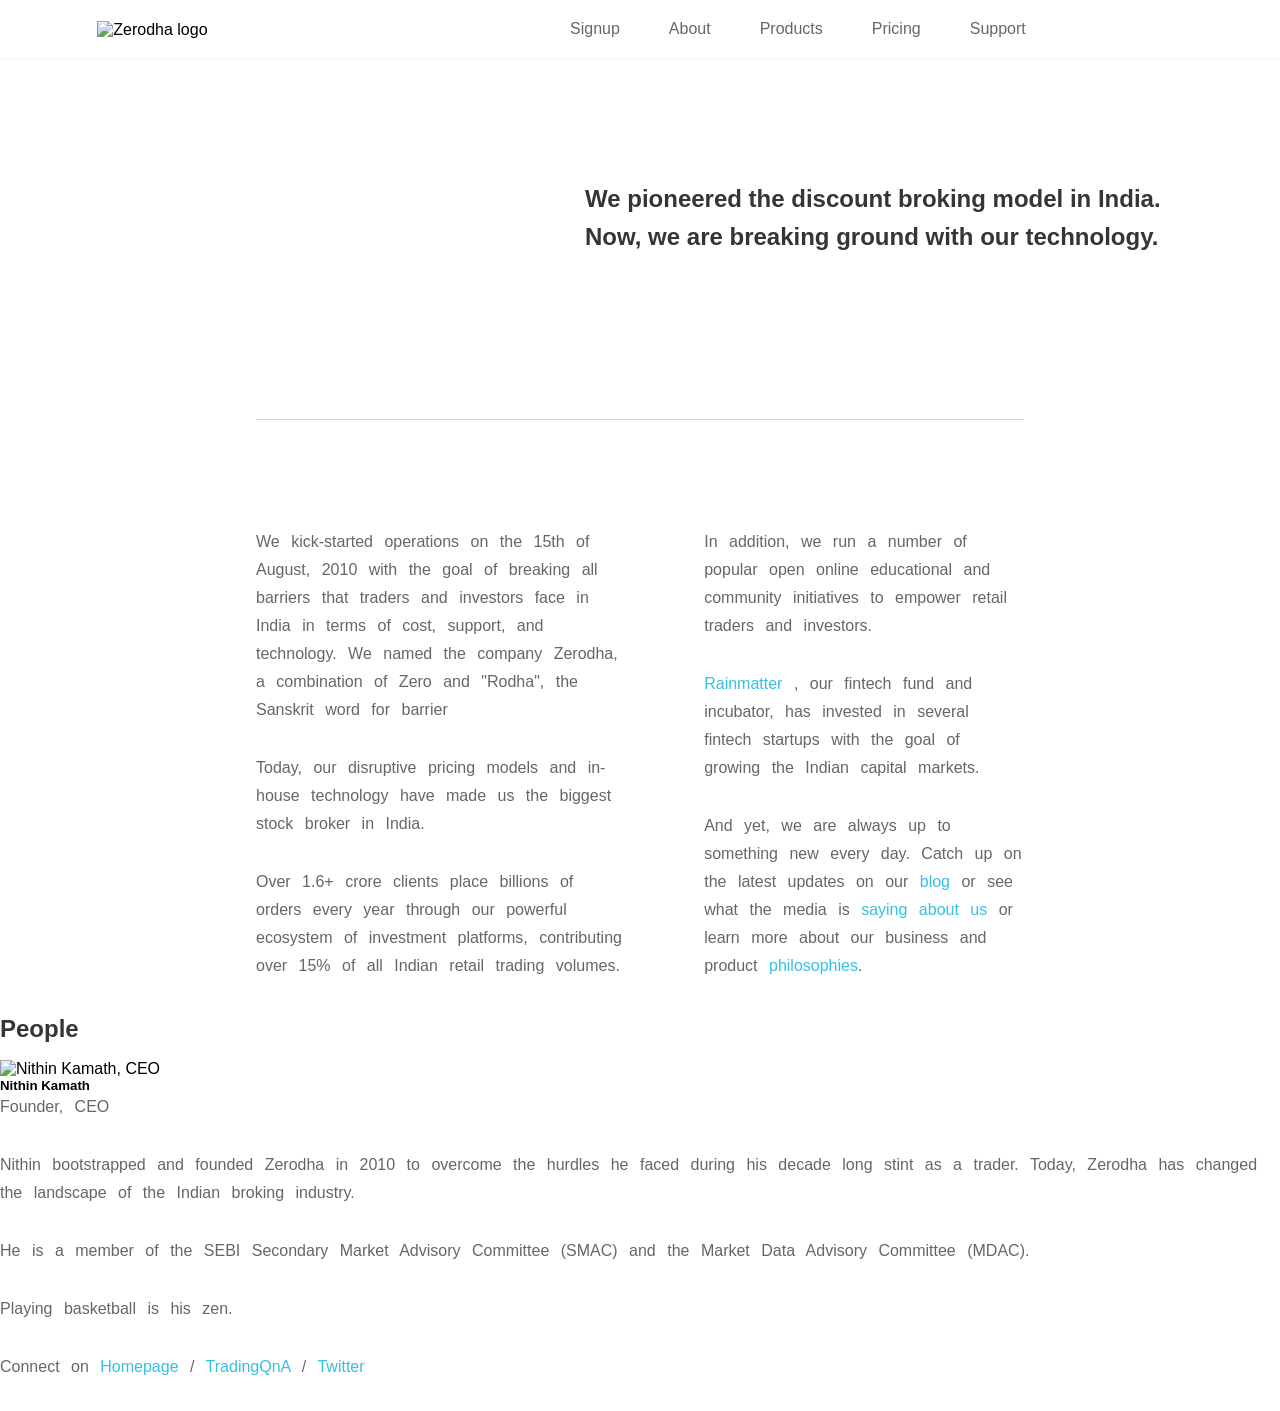
==== About.html @ e191c099 "Initial zerodha project" ====
<!DOCTYPE html>
<html lang="en">
<head>
    <meta charset="UTF-8">
    <meta name="viewport" content="width=device-width, initial-scale=1.0">
    <title>Document</title>
     <link rel="stylesheet" href="style.css">
     <link rel="stylesheet" href="https://cdnjs.cloudflare.com/ajax/libs/font-awesome/7.0.1/css/all.min.css">
</head>
<body>
    <!-- header -->
    <header>
             <nav class="navbar">
                <div class="logo">
                    <img class="logo-img" src="https://zerodha.com/static/images/logo.svg" alt="Zerodha logo">
                </div>
                <div class="menubar">
                <ul>
                <li><a href="Signup.html">Signup</a></li>
                <li><a href="About.html">About</a></li>
                <li><a href="">Products</a></li>
                <li><a href="">Pricing</a></li>
                <li><a href="">Support</a></li>
                </ul>
             </div>
            </nav> 
            
        </header>
        
    <main>
        <div class="about-intro">
            <h2>
           We pioneered the discount broking model in India.<br>
           Now, we are breaking ground with our technology.
           </h2>
        </div>
        <section class="about-summery">
            <div class="summery-left">
              <p>We kick-started operations on the 15th of August, 2010 with the goal of breaking all barriers that traders and investors face in India in terms of cost, support, and technology. We named the company Zerodha, a combination of Zero and "Rodha", the Sanskrit word for barrier</p>
              <p>Today, our disruptive pricing models and in-house technology have made us the biggest stock broker in India.</p>  
              <p>Over 1.6+ crore clients place billions of orders every year through our powerful ecosystem of investment platforms, contributing over 15% of all Indian retail trading volumes.</p>
            </div>
            <div class="summery-right">
                <p>In addition, we run a number of popular open online educational and community initiatives to empower retail traders and investors.
                </p>
                <p> <a href="https://rainmatter.com/" target="_blank">Rainmatter</a> , our fintech fund and incubator, has invested in several fintech startups with the goal of growing the Indian capital markets.</p>
                <p>And yet, we are always up to something new every day. Catch up on the latest updates on our <a href="/z-connect">blog</a> or see what
            the media is <a href="/media">saying about us</a> or learn more about our business and product <a href="/about/philosophy/">philosophies</a>.
          </p>
            </div>
        </section>

        <section class="about-people">
    <div class="mini-container">
      <h2 class="text-center">People</h2>
      <div class="ceo-container">
        <div class="columns five text-center">
          <img class="founder-image" src="/static/images/nithin-kamath.jpg" alt="Nithin Kamath, CEO">
          <h5>Nithin Kamath</h5>
          <p>Founder, CEO</p>
         </div>
        <div class="ceo">
          <p>
            Nithin bootstrapped and founded Zerodha in 2010 to overcome the
            hurdles he faced during his decade long stint as a trader.
            Today, Zerodha has changed the landscape of the Indian broking
            industry.
          </p>
          <p>
            He is a member of the SEBI Secondary Market Advisory Committee (SMAC) and the Market Data Advisory Committee (MDAC).
          </p>
          <p>Playing basketball is his zen.</p>
          <p>
            Connect on
            <a target="_blank" href="https://nithinkamath.me/" title="Homepage">Homepage</a> /
            <a target="_blank" href="https://tradingqna.com/u/nithin/summary" title="TradingQnA">TradingQnA</a> /
            <a target="_blank" href="https://twitter.com/Nithin0dha">Twitter</a>
          </p>
        </div>
      </div>
    </div>
    <!-- people team members -->
    <!-- row -->
    </div>
  </section>
    </main>

    
    <script src="script.js"></script>
</body>
</html>
---- style.css ----
*
{
    padding: 0;
    margin: 0;
    box-sizing: border-box;
    font-family:sans-serif ;
}
a
{
    text-decoration: none;
    color: rgb(54, 192, 227);
}
h1{
    margin-bottom: 48px;
    color: #424242;
    
}

h2
{
    margin-bottom: 12px;
    color:#353535;
  line-height: 1.6;
    font-size: 1.5rem;
    font-weight: 600;
}
 p{
    margin-bottom: 30px;
    color: #666;
    word-spacing: 7px;
    line-height: 1.75;

}

/*-----header------*/
.navbar {
    display: flex;
    width: 100%;
    justify-content: space-around;
    gap: 350px;
    box-shadow: 2px 1px 2px #eee;
    background-color: #fff;  
    padding: 20px;
    top:0;
    /* position: fixed; */
}
header
{
    position: fixed;
    width: 100%;
}
.navbar .logo-img {
    max-height: 17px;
    vertical-align: middle;
    position: relative; 
    margin-left: 71px;
}
img {
    max-width: 100%;
}
.menubar {
    margin-right: 228px;
}
.menubar ul
{
    display: flex;
    list-style: none;
    gap: 49px;       
}
.menubar a{
    
    text-decoration: none;
    color: #666;
    font-family: sans-serif;
}
.menubar a:hover
{
    color: rgb(54, 192, 227);
}
/*-------hero-------*/

.hero_img {
    justify-content: center;
    align-items: center;
    display: flex;
}
.hero_img img{
    width: 900px;
        margin-top: 12px;
        
}

/*--------section-1------------*/
.section-1 {
    padding: 0 140px;
    /* align-items: center; */
    text-align: center;
    font-family: sans-serif;
    color: #666;
}

input#Signupbtn {
    height: 59px;
    width: 230px;
    font-size: larger;
    background-color: royalblue;
    color: white;
    margin-top: 30px;
    border: none;
    border-radius: 4px;
}
input#Signupbtn:hover{
    background-color: black;
}

/*--------section 2------------*/
.section-2
{
    display:flex;
    justify-content: space-between;
    padding: 0 140px;
    margin-top: 120px;
    gap: 40px;
    
    
    font-family: sans-serif;
}

.section-2-left {
    margin-left: 110px;
}


.section-2-right {
    margin-right: 110px;
}
.section-2-right img
{
    width: 1238px;
    height: 730px;
}
.section-2-right a
{
    text-decoration: none;
    color: rgb(54, 192, 227);
}
.image-section
{
        display: flex;
    justify-content: center;
    margin-left: 80px 0;
    padding-top: 85px;
}

/*-----pricing ----*/
.pricing
{
    font-family:sans-serif ;
    color: #666;
    display: flex;
    padding: 0 140px;
    margin-top: 120px;
    justify-content: space-between;
}
.price-left
{
    width: 400px;
}

.column1
{
    display: flex;
}
.column1 img {
    width: 120px;
    display: inline-block;
}
.column1 p{
   font-size: small;
   align-self: center;
  
}
/*------ section varsity--------*/
.varsity {
    display: flex;
    justify-content: space-between;
    padding: 0 140px;
    margin-top: 135px;
    gap: 140px;
    margin-right: 63px;
    padding-bottom: 100px;
}
.varsity-img img {
    width: 706px;
}
/*----footer------*/
footer
{
    padding-top: 70px;
}
.footer
{
    display: flex;
    justify-content: space-around;
    background-color: #f9f9f9d2;
    border-top: #66666669;
    padding-top: 40px;
}
.footer h3{
    color:#424242;
    font-family: sans-serif;
    font-weight: 300;

}
.footer ul
{
    list-style: none;
   padding-top: 20px;
    
}
.footer ul li a{
    color: #5b5b5b;
    line-height: 2;
    

}

.footer a:hover{
    color: rgb(54, 192, 227);
}
.media .logo img{
    height:20px;
}
.media p {
    font-size: small;
    margin-bottom: auto;
    line-height: 2;
}
.media ul
{
    display: flex;
    text-decoration: none;
    list-style: none;
    padding: 10px 0;
    color:#5b5b5b
} 
.media ul li{
    height: 20px;  padding:0 8px;
}
.media ul li:hover
{
    color: rgb(54, 192, 227);
}

/*******sign up page ********/
.signup-intro h1{
    font-weight: 400;
    margin-bottom: 15px;
 }

 .signup-intro h3{
    color: #9b9797fa;
    font-weight: 300;
    margin-top: 16px;
 }
 .signup-intro
 {
    text-align: center;
    padding-top:20vh;
    margin-bottom: 5vh;
 }
 .form
 {
    display: flex;
       padding: 41px 249px

 }
 .form .form-left img{
       width: 70vh;
 }
.form-right {
    padding-left: 43px;
    padding-top: 25px;
}
.form-right p
{
    margin-bottom: 14px;
}
 .form .form-right form input[type="tel"] {
    font-size: large;
    position: relative;
    width: 18vw;
    height: 7vh;
    border-color: #a6a5a557;
    border: 1px solid #a6a5a557 ;
    top: 4px;
    left: 75px;
}

.span-1{
   
    box-sizing: border-box;
    display: flex;
    flex: 0 1 auto;
    flex-flow: row;
    align-items: center;
}
.span-1 .mobile-prefix {
    position: absolute;
    border-radius: 2px;
    border: 1px solid #a6a5a557;
    padding: 14px 11px 13px 11px;
    color: #424242;
    border-right: 1px solid #d1d1d1;
    font-size: 1.2em;
    display: flex;
    justify-content: center;
    align-items: center;
    width: 5vw;
    height: 7vh;
    margin-top: 7px;
}

input#otpbtn {
    height: 7vh;
    width: 16vw;
    font-size: larger;
    background-color: royalblue;
    color: white;
    margin-top: 30px;
    border: none;
    border-radius: 4px;
    margin-bottom: 30px;
}
input#otpbtn:hover{
    background-color: black;
}

.policy-terms
{
    color: rgb(102, 102, 102);
    font-size: smaller;
margin-bottom: 30px;
}
.NRI{
    color: rgb(102, 102, 102);
    font-size: smaller;
}

/* ***** investment options */

section.account-open-investmet-options {
    padding: 8vh;
    padding-left: 24vh;
    padding-right: 23vh;
}

.investmet-options
{
    display: flex;
    justify-content: space-around;
   display: flex;
    justify-content: space-around;
    grid-template-columns: 1fr 1fr;
    gap: 46px 69px;
    padding-top: 24px;
    padding-bottom: 24px;
    padding-left: 140px;
    padding-right: 140px;
    flex-wrap: wrap;
}
.option
{
   display: flex;
    width: 26vw;
    justify-content: space-between;
    gap: 35px;
}

.account-open-investmet-options h1 {
    margin-bottom: 12px;
   
    font-weight: 500;
    font-size: 29px;  
    text-align: center;
    padding-bottom: 8vh;
}

.option h3{
    color: #353535;
    font-weight: 500;
}

input#ExploreInvestmentbtn {
    height: 7vh;
    width: 16vw;
    font-size: larger;
    background-color: royalblue;
    color: white;
    margin-top: 7vh;
    border: none;
    border-radius: 4px;
    margin-bottom: 30px;
    margin-left: 59vh;
}

/* steps to open demat account */
.open-demat-ac
{
     background-color: #fafafb;
}

.step-open-heading h2{
    margin-bottom: 12px;
    padding-top: 8vh;
    font-weight: 500;
    font-size: 1.5rem;
    line-height: 1.5;
    text-align: center;
    font-weight: 500;
    padding-bottom: 8vh;

}
.steps-open-demat-ac
{
    display: flex;
    justify-content: center;
    padding-bottom: 10vh; 
}
.steps-open-demat-ac .step-img img {
   width: 30vw;
    height: 30vh;
}

.step-no {
    
    display: flex;
    gap: 20px;
   
    border-bottom: 1px solid rgb(221, 221, 221);
    padding-top: 15px;
    width: 28vw;
}
input#ExploreInvestmentbtn:hover{
    background-color: black;
}

.no {
    height: 4vh;
    border-radius: 18px;
    border:rgb(221, 221, 221) solid 1px;
    width: 4vh;
    align-content: center;
    text-align: center;
    font-weight:200 ;
    margin-top: 4px;
    
}
.no h4 {
    font-weight: 100;
    color: #353535;
}
.step
{
    
    display: inline-block;
    font-size: 1.3rem;
    
    line-height: 1.8;
    margin-bottom: 15px;
    font-weight: 500;
    margin-left: 15px;
}

/* *****benefits***** */

.benefits-demat-ac .benefit-img img{
    width: 30vw;
    margin-top: 20vh;
}

.benefits-demat-ac
{
    display: flex;
    justify-content: center;
    flex-flow: row wrap;
    gap: 50px;
    padding-top: 15vh;
}
.benefits
{

    width: 37vw;
}

.benefits h3
{
font-size: 20px;
line-height: 1.6;
margin-top: 0px;
 font-weight: 500;
margin-bottom: 20px;
}

/* ***account types**** */
section.different-account-types {
    margin-top: 16vh;
    margin-bottom: 16vh;
}
.diff-ac-types-heading h2{
    text-align: center;
    margin-top: 5vh;
    margin-bottom: 5vh;
    
}

.account-types
{
    display: flex;
    justify-content: center;
    gap:45px;
    margin-top: 8vh;
    margin-bottom: 8vh;
}
.ac-type
{
    width: 22vw;
    height: 17vh;
    text-align: left;
    margin-bottom: 5vh;
}
.ac-type .acop-type-card:hover
{
    border-color:#387ed1 ;
}
.account-types h3
{
    font-size: 18px;
    line-height: 1.6;
    color: #444;
    margin-bottom: 20px;
}
.acop-type-card
{
    display: inline-block;
    border: 1px solid #e1e1e1;
    border-radius: 5px;
    padding: 22px;
    position: relative;
}
.account-types .acop-type-card img{
    position: absolute;
    left: -18px;
    background-color: #eff6ff;
    border-radius: 50%;
    padding: 6px;
}
/*FAQ  */
section.FAQ {
    margin-bottom: 12vh;
}
.FAQ h2{
    margin-left: 18vh;
}
.question {
    margin: 0 140px;
}
.faq-item
{
    
    border: 1px solid #ddd;
}
.blue-line
{
    height: 4px;
    width: 10%;
    background-color: #387ed1;
    transition: width 1s ease;
}
/* hover effect */
.faq-item:hover .blue-line
{
    width: 15%;
}
.faq-question {
    cursor: pointer;   
    display: flex;
    justify-content: space-between;
    align-items: center;  
    font-weight: 400;
    color:#424242;
    padding-top: 4vh;
    padding-bottom: 4vh;   
}
.icon-arrow i{
    color: #666;
    transition: transform 1s ease;
} 
.faq-answer
{
    overflow: hidden;
    max-height: 0;
    transition:max-height 0.4s ease;
    padding: 0;
    padding: 0;
    color: #666;
    line-height: 1.5;
}

.faq-item.active .faq-answer
{
    margin-top: 10px;
    max-height: 300px;
}
.faq-item.active .icon-arrow
{
    transform: rotate(180deg);
}
.faq-answer ul{
    color: #666;
    list-style: circle;
}

/* about us page CSS */
.about-intro {
    padding-top: 20vh;
    padding-left: 65vh;
}
section.about-summery {
    display: flex;
    justify-content: space-between;
    gap: 9vh;
    margin-top: 18vh;
    margin-left: 20vw;
    margin-right: 20vw;
    color:#424242;
    padding-top: 12vh;
    border-top: #d1d1d1 1px solid;
}
.summery-left {
    width: 62%;
}
.summery-right {
    width: 54%;
}
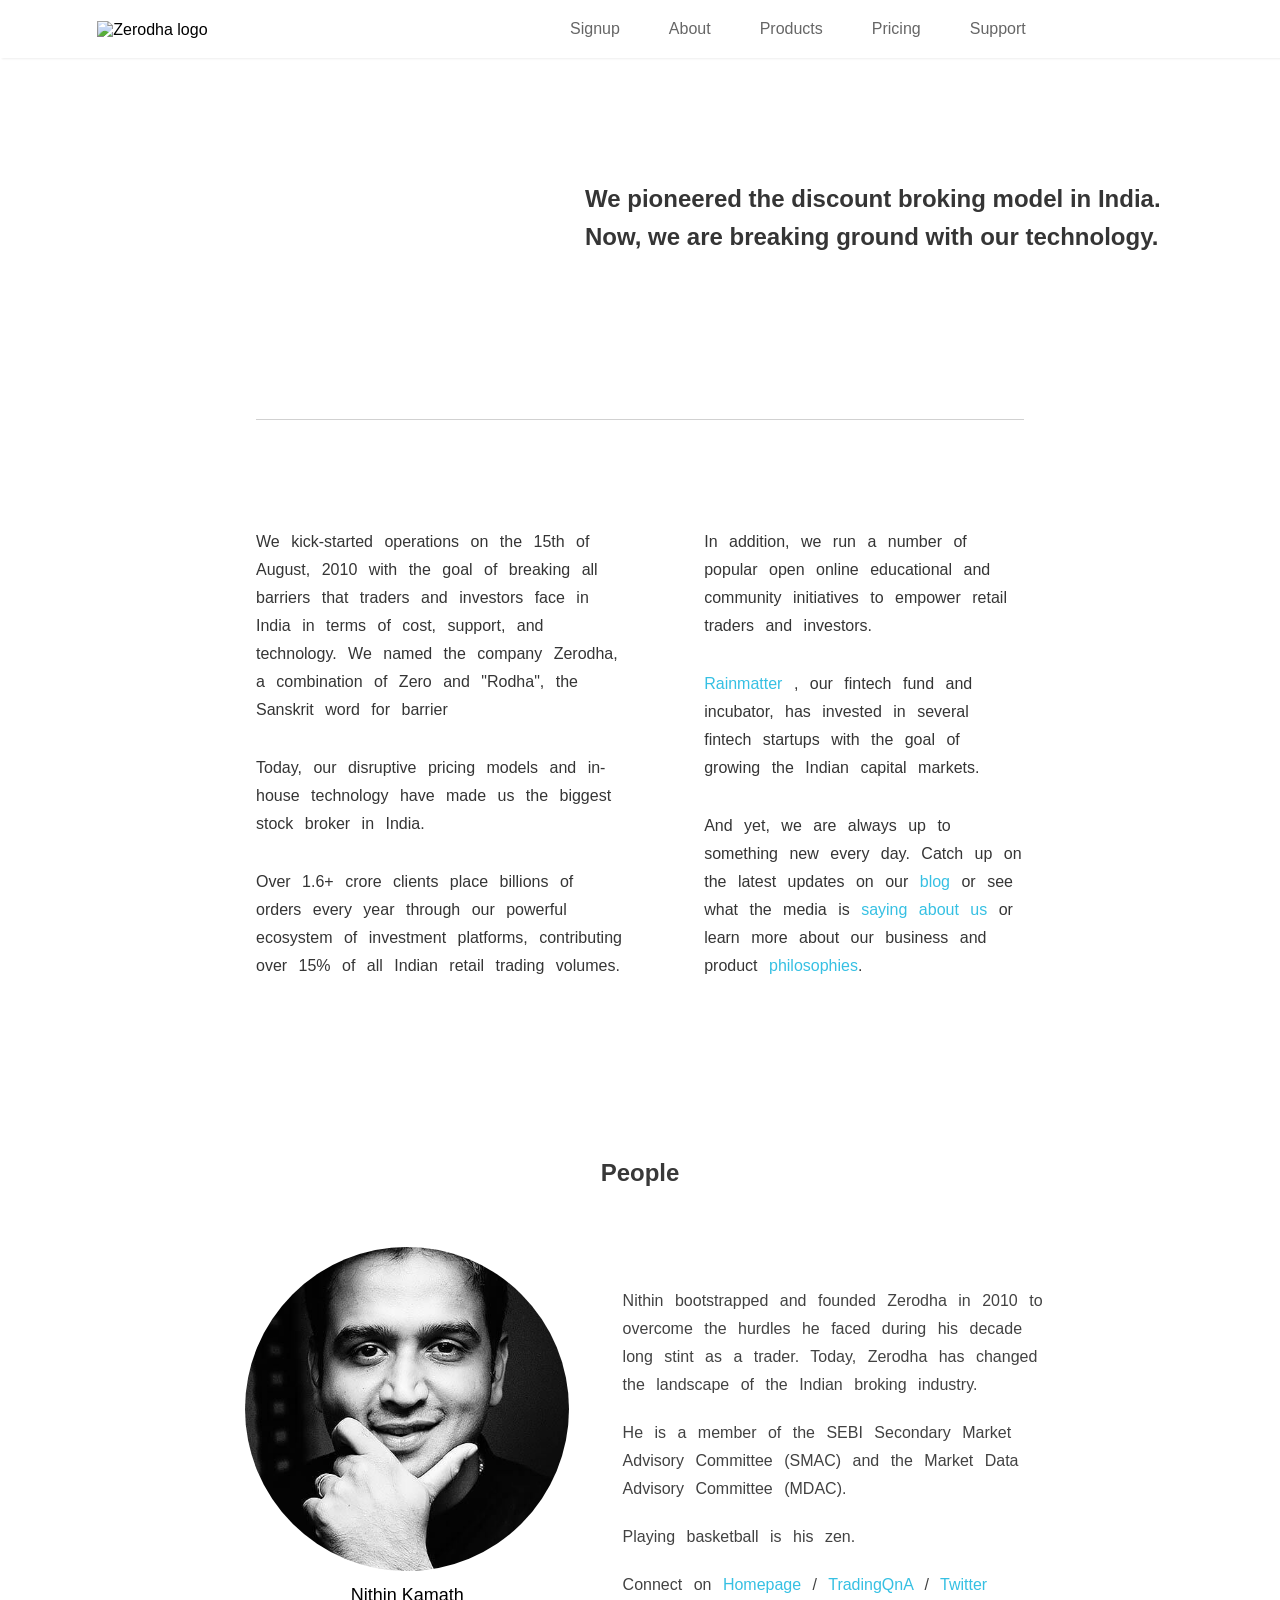
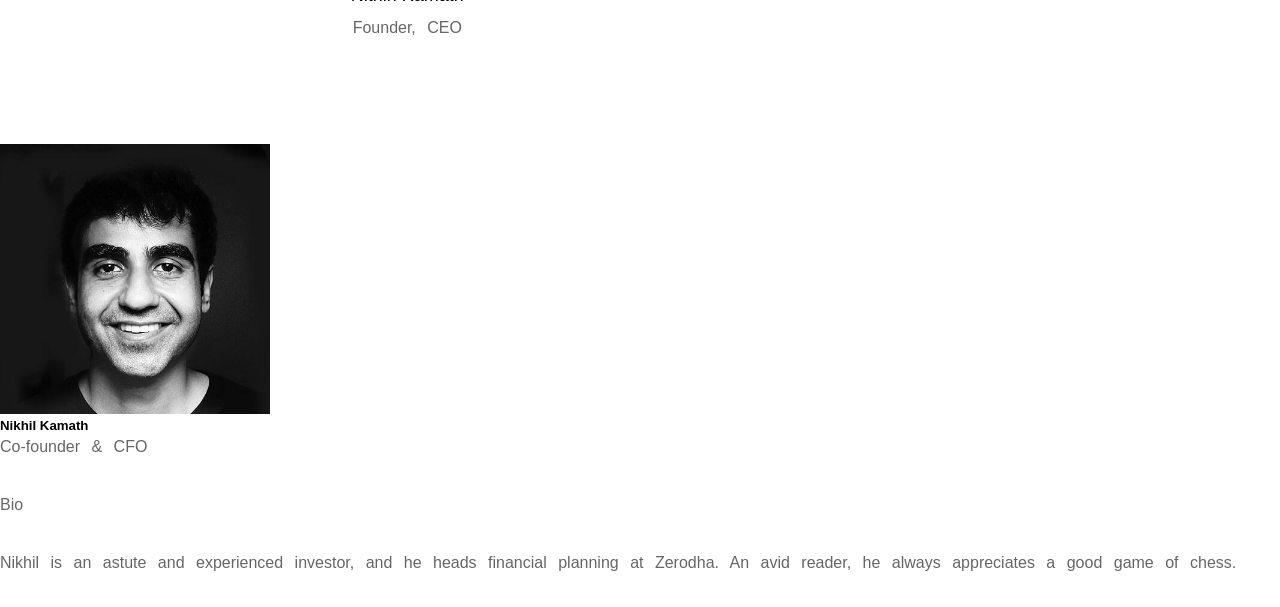
==== commit 85f36a7c: "added ceo section in about us" ====
--- a/About.html
+++ b/About.html
@@ -51,38 +51,41 @@
         </section>
 
         <section class="about-people">
-    <div class="mini-container">
-      <h2 class="text-center">People</h2>
-      <div class="ceo-container">
-        <div class="columns five text-center">
-          <img class="founder-image" src="/static/images/nithin-kamath.jpg" alt="Nithin Kamath, CEO">
-          <h5>Nithin Kamath</h5>
-          <p>Founder, CEO</p>
-         </div>
-        <div class="ceo">
-          <p>
-            Nithin bootstrapped and founded Zerodha in 2010 to overcome the
-            hurdles he faced during his decade long stint as a trader.
-            Today, Zerodha has changed the landscape of the Indian broking
-            industry.
-          </p>
-          <p>
-            He is a member of the SEBI Secondary Market Advisory Committee (SMAC) and the Market Data Advisory Committee (MDAC).
-          </p>
-          <p>Playing basketball is his zen.</p>
-          <p>
-            Connect on
-            <a target="_blank" href="https://nithinkamath.me/" title="Homepage">Homepage</a> /
-            <a target="_blank" href="https://tradingqna.com/u/nithin/summary" title="TradingQnA">TradingQnA</a> /
-            <a target="_blank" href="https://twitter.com/Nithin0dha">Twitter</a>
-          </p>
-        </div>
-      </div>
-    </div>
-    <!-- people team members -->
-    <!-- row -->
-    </div>
-  </section>
+            <h2>People</h2>
+          <div class="ceo">
+            <div class="ceo-info"><img src="images/nithin-kamath.jpg" alt="nitin kamath ceo">
+                <h5>Nithin Kamath</h5>
+                <p>Founder, CEO</p>
+            </div>
+            <div class="ceo-about">
+                <p>Nithin bootstrapped and founded Zerodha in 2010 to overcome the hurdles he faced during his decade long stint as a trader. Today, Zerodha has changed the landscape of the Indian broking industry.</p>
+                <p>He is a member of the SEBI Secondary Market Advisory Committee (SMAC) and the Market Data Advisory Committee (MDAC).</p>
+                <p>Playing basketball is his zen.</p>
+                <p>
+                 Connect on
+                  <a target="_blank" href="https://nithinkamath.me/" title="Homepage">Homepage</a> /
+                  <a target="_blank" href="https://tradingqna.com/u/nithin/summary" title="TradingQnA">TradingQnA</a> /
+                  <a target="_blank" href="https://twitter.com/Nithin0dha">Twitter</a>
+                </p>
+            </div>
+          </div>
+  
+          <div class="board">
+            <div class="employee-img"><img src="images/Nikhil.jpg" alt="nikil kamath Co-founder & CFO">
+                <h5>Nikhil Kamath</h5>
+                <p>Co-founder & CFO</p>
+                <p>Bio<span class="icon-arrow"><i class="fa-solid fa-angle-down"></i></span></p>
+            </div>
+            <div class="bio">
+                <p>Nikhil is an astute and experienced investor, and he heads financial planning at Zerodha. An avid reader, he always appreciates a good game of chess.</p>
+            </div>
+          </div>
+       
+      
+         <!-- people team members -->
+         <!-- row -->
+    
+       </section>
     </main>
 
     
--- a/style.css
+++ b/style.css
@@ -643,4 +643,51 @@
 .summery-right {
     width: 54%;
 }
-
+.about-summery p{
+    color: #353535;
+}
+/* ppeople */
+.about-people h2 {
+    text-align: center;
+    margin-top: 16vh;
+    color: #383838;
+}
+.ceo {
+    display: flex;
+    margin: 55px 175px 72px 192px;
+    justify-content: space-evenly;
+}
+.ceo-info {
+   
+    justify-content: center;
+    align-content: center;
+    
+}
+.ceo-info img {
+    height: 36vh;
+    margin-bottom: 10px;
+    border-radius: 100%;
+}
+
+.ceo-info h5 {
+    font-size: 1.125rem;
+    font-weight: 400;
+    margin-bottom: 8px;
+    text-align: center;
+}
+.ceo-info p {
+    text-align: center;
+    
+}
+.ceo-about {
+    width: 47%;
+    padding-top: 40px;
+}
+.ceo-about p {
+    margin-bottom: 20px;
+    color: #424242;
+}
+
+.employee-img img {
+    height: 30vh;
+}
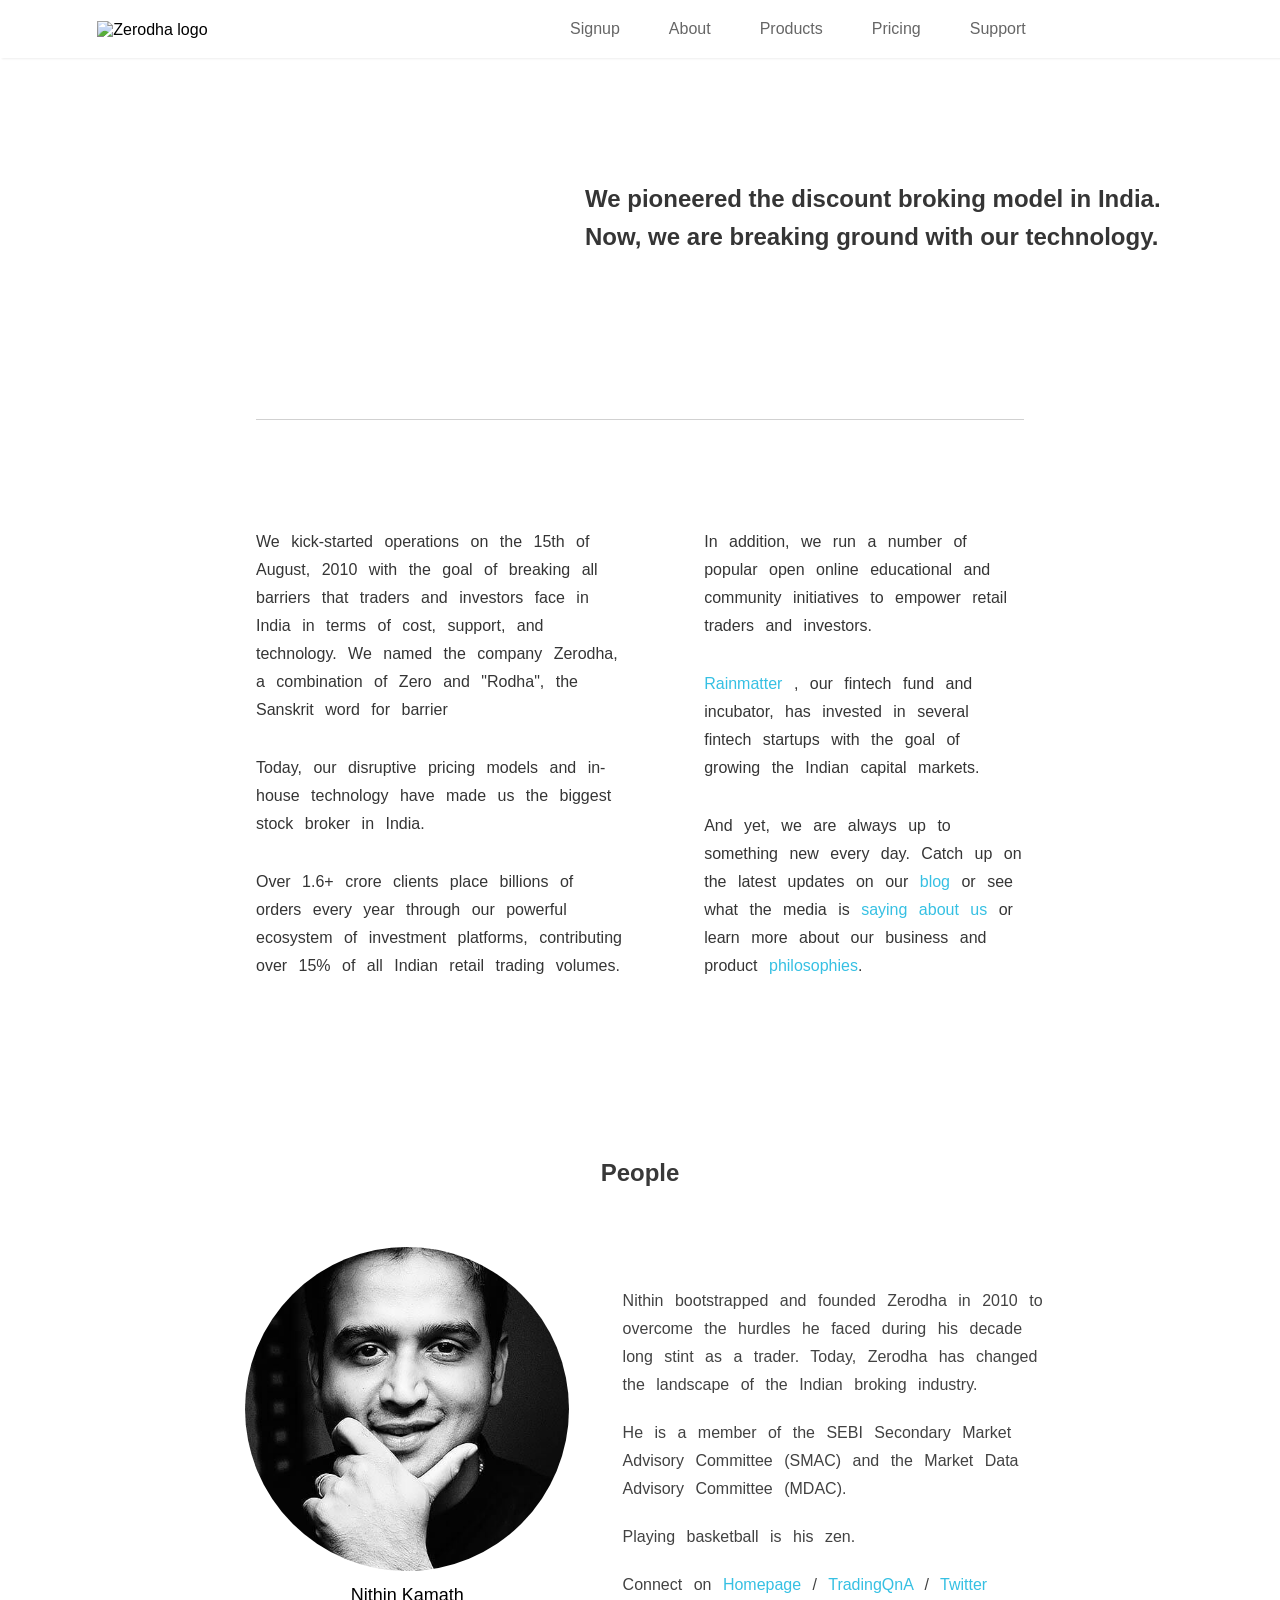
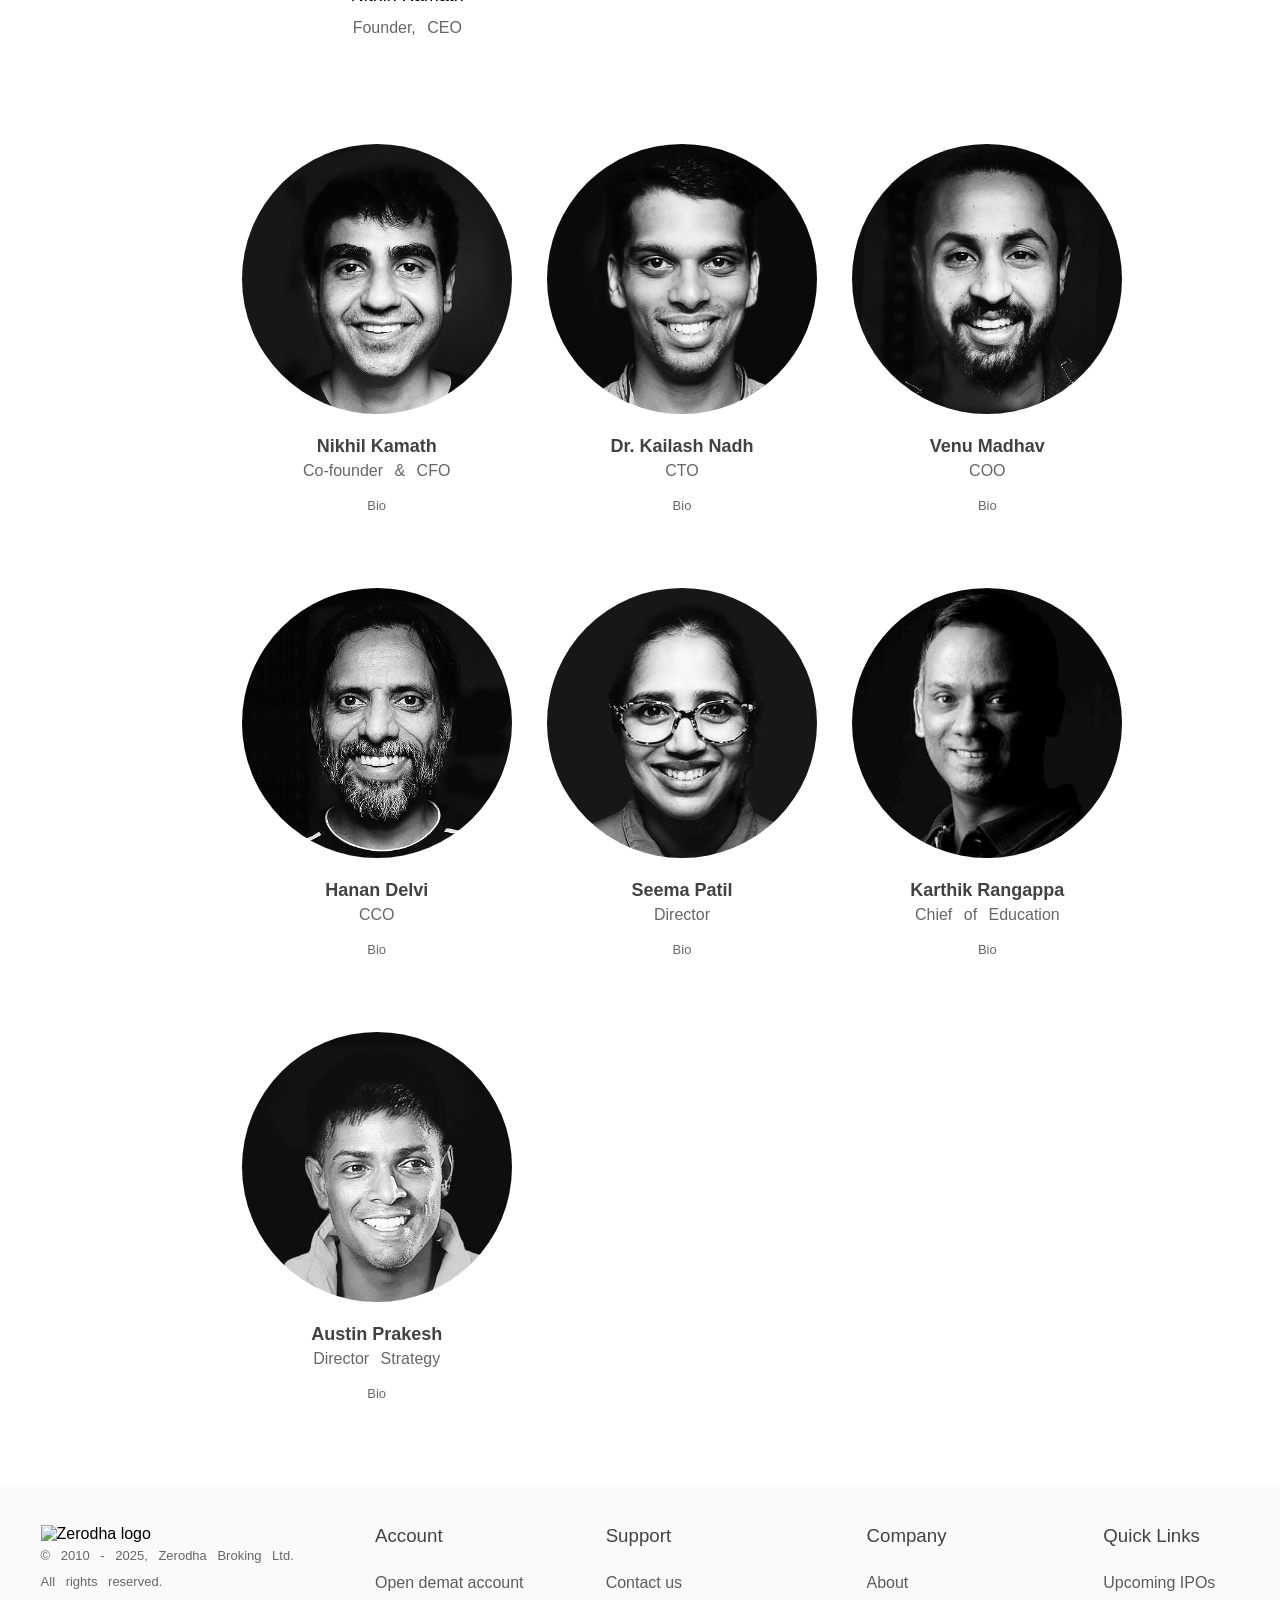
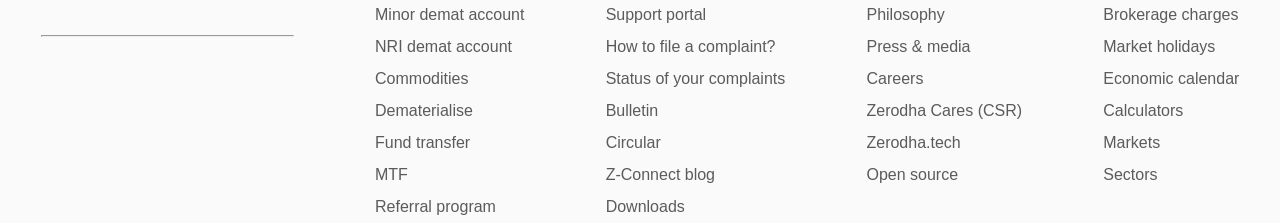
==== commit f818e97e: "completed the about us page" ====
--- a/About.html
+++ b/About.html
@@ -70,24 +70,155 @@
             </div>
           </div>
   
+          
+         <!-- people team members -->
           <div class="board">
+        
             <div class="employee-img"><img src="images/Nikhil.jpg" alt="nikil kamath Co-founder & CFO">
                 <h5>Nikhil Kamath</h5>
                 <p>Co-founder & CFO</p>
-                <p>Bio<span class="icon-arrow"><i class="fa-solid fa-angle-down"></i></span></p>
-            </div>
-            <div class="bio">
-                <p>Nikhil is an astute and experienced investor, and he heads financial planning at Zerodha. An avid reader, he always appreciates a good game of chess.</p>
+                <p class="bio-arrow">Bio <i class="fa-solid fa-angle-down"></i></p>
+                <div class="bio">
+                    <p>Nikhil is an astute and experienced investor, and he heads financial planning at Zerodha. An avid reader, he always appreciates a good game of chess.</p>
+                </div>
+            </div>
+
+            <div class="employee-img"><img src="images/Kailash.jpg" alt="nikil kamath Co-founder & CFO">
+                <h5>Dr. Kailash Nadh</h5>
+                <p>CTO</p>
+                <p class="bio-arrow">Bio <i class="fa-solid fa-angle-down"></i></p>
+                <div class="bio">
+                    <p>Kailash has a PhD in Artificial Intelligence & Computational Linguistics, and is the brain behind all our technology and products. He has been a developer from his adolescence and continues to write code every day.</p>
+                </div>
+            </div>
+
+            <div class="employee-img"><img src="images/Venu.jpg" alt="nikil kamath Co-founder & CFO">
+                <h5>Venu Madhav</h5>
+                <p>COO</p>
+                <p class="bio-arrow">Bio <i class="fa-solid fa-angle-down"></i></p>
+                <div class="bio">
+                    <p>Venu is the backbone of Zerodha taking care of operations and ensuring that we are compliant to rules and regulations. He has over a dozen certifications in financial markets and is also proficient in technical analysis. Workouts, cycling, and adventuring is what he does outside of Zerodha.</p>
+                </div>
+            </div>
+
+            <div class="employee-img"><img src="images/Hanan.jpg" alt="nikil kamath Co-founder & CFO">
+                <h5>Hanan Delvi</h5>
+                <p>CCO</p>
+                <p class="bio-arrow">Bio <i class="fa-solid fa-angle-down"></i></p>
+                <div class="bio">
+                    <p>We take pride in the way we support our clients, and Hanan is responsible for this with his never ending flow of energy. He is the man behind many of our support initiatives that have helped us stay ahead of the game. A free thinker, Hanan can be seen posing as one in his free time.</p>
+                </div>
+            </div>
+            
+            <div class="employee-img"><img src="images/Seema.jpg" alt="nikil kamath Co-founder & CFO">
+                <h5>Seema Patil</h5>
+                <p>Director</p>
+                <p class="bio-arrow">Bio <i class="fa-solid fa-angle-down"></i></p>
+                <div class="bio">
+                    <p>Seema who has lead the quality team since the beginning of Zerodha, is now a director. She is an extremely disciplined fitness enthusiast.</p>
+                </div>
+            </div>
+
+            <div class="employee-img"><img src="images/karthik.jpg" alt="nikil kamath Co-founder & CFO">
+                <h5>Karthik Rangappa</h5>
+                <p>Chief of Education</p>
+                <p class="bio-arrow">Bio <i class="fa-solid fa-angle-down"></i></p>
+                <div class="bio">
+                    <p>Karthik "Guru" Rangappa single handledly wrote Varsity, Zerodha's massive educational program. He heads investor education initiatives at Zerodha and loves stock markets, classic rock, single malts, and photography.</p>
+                </div>
+            </div>
+
+            <div class="employee-img"><img src="images/Austin.jpg" alt="nikil kamath Co-founder & CFO">
+                <h5>Austin Prakesh</h5>
+                <p>Director Strategy</p>
+                <p class="bio-arrow">Bio <i class="fa-solid fa-angle-down"></i></p>
+                <div class="bio">
+                    <p>Austin is a successful self-made entrepreneur from Singapore. His area of specialty revolves around helping organisations including grow by optimizing revenue streams and creating growth strategies. He is a boxing enthusiast and loves collecting exquisite watches.</p>
+                </div>
             </div>
           </div>
        
       
-         <!-- people team members -->
          <!-- row -->
     
        </section>
     </main>
-
+    <!-- footer -->
+    <footer>
+        <section class="footer">
+            <div class="media">
+                <div class="logo">
+                    <img class="logo-img" src="https://zerodha.com/static/images/logo.svg" alt="Zerodha logo">
+                </div>
+                <p>© 2010 - 2025, Zerodha Broking Ltd.</p>
+                <p>All rights reserved.</p>
+                
+                <ul>
+                    <li><i class="fa-brands fa-x-twitter"></i></li>
+                    <li><i class="fa-brands fa-facebook"></i></li>
+                    <li><i class="fa-brands fa-instagram"></i></li>
+                    <li><i class="fa-brands fa-linkedin-in"></i></li>
+                    </ul>
+                    <hr>
+                    <ul>
+                    <li><i class="fa-brands fa-youtube"></i></li>
+                    <li><i class="fa-brands fa-whatsapp"></i></li>
+                    <li><i class="fa-brands fa-telegram"></i></li>
+                </ul>
+            </div>
+                <div class="account">
+                    <h3>Account</h3>
+                    <ul>
+                        <li><a href="https://zerodha.com/open-account/">Open demat account</a></li>
+                        <li><a href="https://zerodha.com/open-account/minor/">Minor demat account</a></li>
+                        <li><a href="https://zerodha.com/open-account/nri/">NRI demat account</a></li>
+                        <li><a href="https://zerodha.com/commodities/">Commodities</a></li>
+                        <li><a href="https://zerodha.com/dematerialise/">Dematerialise</a></li>
+                        <li><a href="https://zerodha.com/fund-transfer/">Fund transfer</a></li>
+                        <li><a href="https://zerodha.com/mtf/">MTF</a></li>
+                        <li><a href="https://zerodha.com/refer/">Referral program</a></li>
+                    </ul>
+                </div>
+                <div class="support">
+                    <h3>Support</h3>
+                    <ul>
+                        <li><a href="https://zerodha.com/contact/">Contact us</a></li>
+                        <li><a href="https://support.zerodha.com">Support portal</a></li>
+                        <li><a target="_blank" href="https://support.zerodha.com/category/your-zerodha-account/your-profile/ticket-creation/articles/how-do-i-create-a-ticket-at-zerodha">How to file a complaint?</a></li>
+                        <li><a target="_blank" href="https://support.zerodha.com/category/your-zerodha-account/your-profile/ticket-creation/articles/track-complaints-or-tickets">Status of your complaints</a></li>
+                        <li><a href="https://zerodha.com/marketintel/bulletin/">Bulletin</a></li>
+                        <li><a href="https://zerodha.com/marketintel/circulars/">Circular</a></li>
+                        <li><a href="https://zerodha.com/z-connect/">Z-Connect blog</a></li>
+                        <li><a href="https://zerodha.com/resources/">Downloads</a></li>
+                    </ul>
+                </div>
+                <div class="company">
+                    <h3>Company</h3>
+                <ul>
+                    <li><a href="https://zerodha.com/about/">About</a></li>
+                    <li><a href="https://zerodha.com/about/philosophy/">Philosophy</a></li>
+                    <li><a href="https://zerodha.com/media/">Press &amp; media</a></li>
+                    <li><a href="https://careers.zerodha.com/">Careers</a></li>
+                    <li><a href="https://zerodha.com/cares/">Zerodha Cares (CSR)</a></li>
+                    <li><a href="https://zerodha.tech/">Zerodha.tech</a></li>
+                    <li><a href="https://zerodha.com/open-source/">Open source</a></li>
+                </ul>
+                </div>
+                <div class="quik_link">
+                    <h3>Quick Links</h3>
+                    <ul>
+                        <li><a href="https://zerodha.com/ipo/">Upcoming IPOs</a></li>
+                        <li><a href="https://zerodha.com/charges/">Brokerage charges</a></li>
+                        <li><a href="https://zerodha.com/marketintel/holiday-calendar/">Market holidays</a></li>
+                        <li><a href="https://zerodha.com/markets/calendar/">Economic calendar</a></li>
+                        <li><a href="https://zerodha.com/calculators/">Calculators</a></li>
+                        <li><a href="https://zerodha.com/markets/stocks/">Markets</a></li>
+                        <li><a href="https://zerodha.com/markets/sector/">Sectors</a>							</li>
+                    </ul>
+                </div>
+
+        </section>
+     </footer>
     
     <script src="script.js"></script>
 </body>
--- a/style.css
+++ b/style.css
@@ -621,6 +621,7 @@
     list-style: circle;
 }
 
+
 /* about us page CSS */
 .about-intro {
     padding-top: 20vh;
@@ -688,6 +689,61 @@
     color: #424242;
 }
 
+.employee-img
+{
+     text-align: center;
+}
+.employee-img h5{
+    margin-top: 2vh;
+    font-size: large;
+    color: #424242;
+}
+.employee-img p{
+    margin-bottom: 10px;
+}
 .employee-img img {
     height: 30vh;
-}+    border-radius: 100%;
+   
+}
+
+.board {
+    display: grid;
+    grid-template-columns: 1fr 1fr 1fr;
+    gap: -8px;   
+    flex-wrap: row wrap;
+    flex-shrink: none;
+    margin-right: 140px;
+    margin-left: 224px;
+    align-items: center;
+    row-gap: 60px;
+}
+.bio {
+    overflow: hidden;
+    max-height: 0;
+    transition:max-height 0.4s ease;
+    padding: 0;
+    padding: 0;
+    color: #666;
+    text-align: left;
+}
+.bio-arrow i{
+    transition: transform 1s ease;
+    color: #666;
+ }
+.employee-img.active .bio{
+    margin-top: 10px;
+    max-height: 300px;
+    width: 18vw;
+    margin-left: 86px;
+}
+.employee-img.active .bio-arrow i
+{
+    transform: rotate(180deg);
+}
+.bio-arrow
+{
+    font-size: small;
+
+}
+
